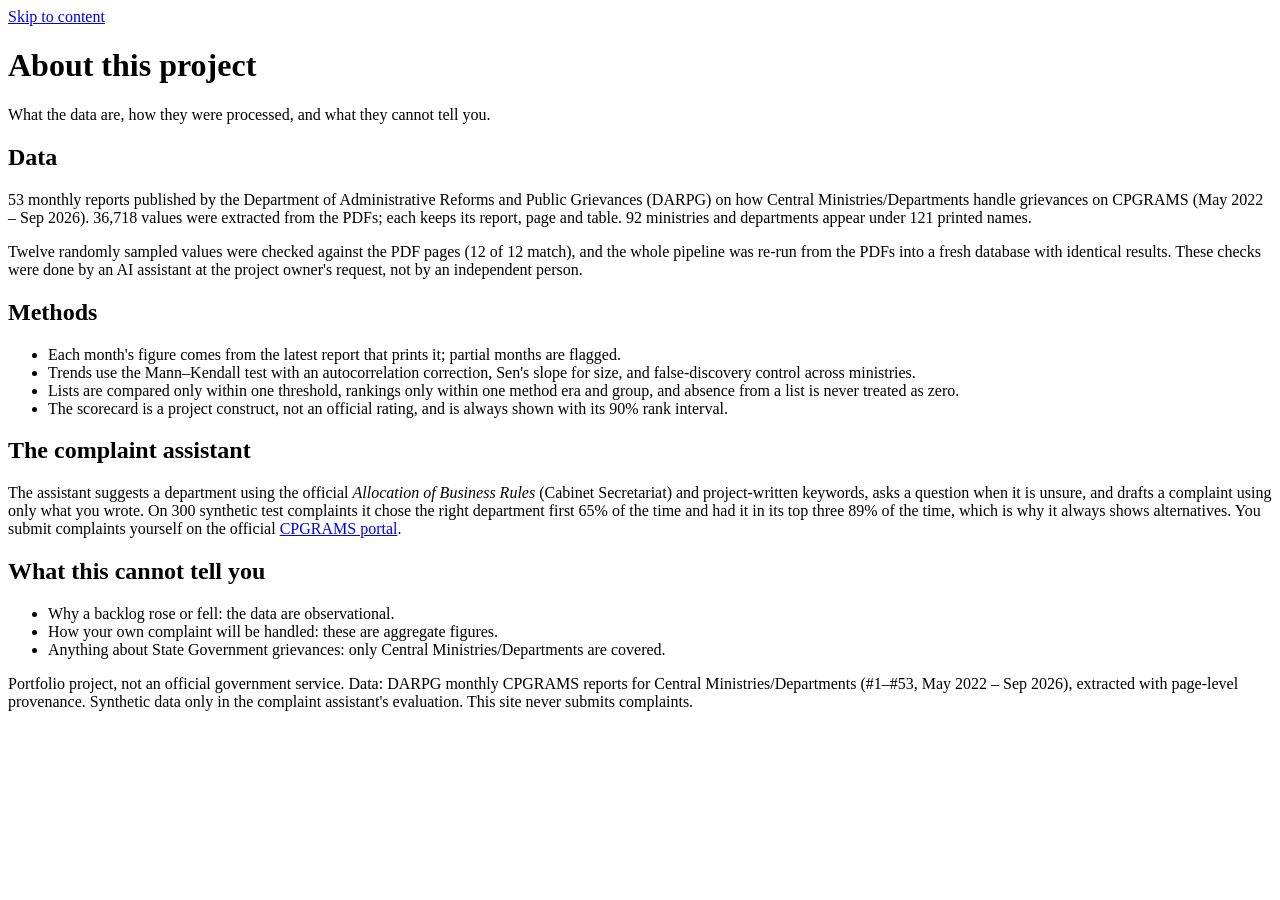
==== src/app/static/about.html @ 27fff26f "Add multi-page website: analytics pages plus the complaint assistant Overview, trends, ministries, m" ====
<!doctype html>
<html lang="en">
<head>
  <meta charset="utf-8">
  <meta name="viewport" content="width=device-width, initial-scale=1">
  <title>About · CPGRAMS Insights</title>
  <link rel="icon" href="data:,">
  <link rel="stylesheet" href="/static/styles.css">
</head>
<body data-page="about">
  <a class="skip" href="#main">Skip to content</a>
  <div id="site-nav"></div>
  <main id="main" class="wide">
    <header class="pagehead">
      <h1 id="pagetitle">About this project</h1>
      <p>What the data are, how they were processed, and what they cannot tell you.</p>
    </header>
    <section class="card">
      <h2>Data</h2>
      <p>53 monthly reports published by the Department of Administrative Reforms and Public Grievances (DARPG) on how
        Central Ministries/Departments handle grievances on CPGRAMS (May 2022 – Sep 2026). 36,718 values were extracted
        from the PDFs; each keeps its report, page and table. 92 ministries and departments appear under 121 printed names.</p>
      <p>Twelve randomly sampled values were checked against the PDF pages (12 of 12 match), and the whole pipeline was
        re-run from the PDFs into a fresh database with identical results. These checks were done by an AI assistant at
        the project owner's request, not by an independent person.</p>
    </section>
    <section class="card">
      <h2>Methods</h2>
      <ul>
        <li>Each month's figure comes from the latest report that prints it; partial months are flagged.</li>
        <li>Trends use the Mann–Kendall test with an autocorrelation correction, Sen's slope for size, and false-discovery
          control across ministries.</li>
        <li>Lists are compared only within one threshold, rankings only within one method era and group, and absence
          from a list is never treated as zero.</li>
        <li>The scorecard is a project construct, not an official rating, and is always shown with its 90% rank interval.</li>
      </ul>
    </section>
    <section class="card">
      <h2>The complaint assistant</h2>
      <p>The assistant suggests a department using the official <em>Allocation of Business Rules</em> (Cabinet Secretariat)
        and project-written keywords, asks a question when it is unsure, and drafts a complaint using only what you wrote.
        On 300 synthetic test complaints it chose the right department first 65% of the time and had it in its top three
        89% of the time, which is why it always shows alternatives. You submit complaints yourself on the official
        <a href="https://pgportal.gov.in/" target="_blank" rel="noopener">CPGRAMS portal</a>.</p>
    </section>
    <section class="card">
      <h2>What this cannot tell you</h2>
      <ul>
        <li>Why a backlog rose or fell: the data are observational.</li>
        <li>How your own complaint will be handled: these are aggregate figures.</li>
        <li>Anything about State Government grievances: only Central Ministries/Departments are covered.</li>
      </ul>
    </section>
  </main>
  <footer class="wide foot">
    <p>Portfolio project, not an official government service. Data: DARPG monthly CPGRAMS reports for Central
      Ministries/Departments (#1–#53, May 2022 – Sep 2026), extracted with page-level provenance. Synthetic data only
      in the complaint assistant's evaluation. This site never submits complaints.</p>
  </footer>
  <script src="/static/site.js"></script>
</body>
</html>
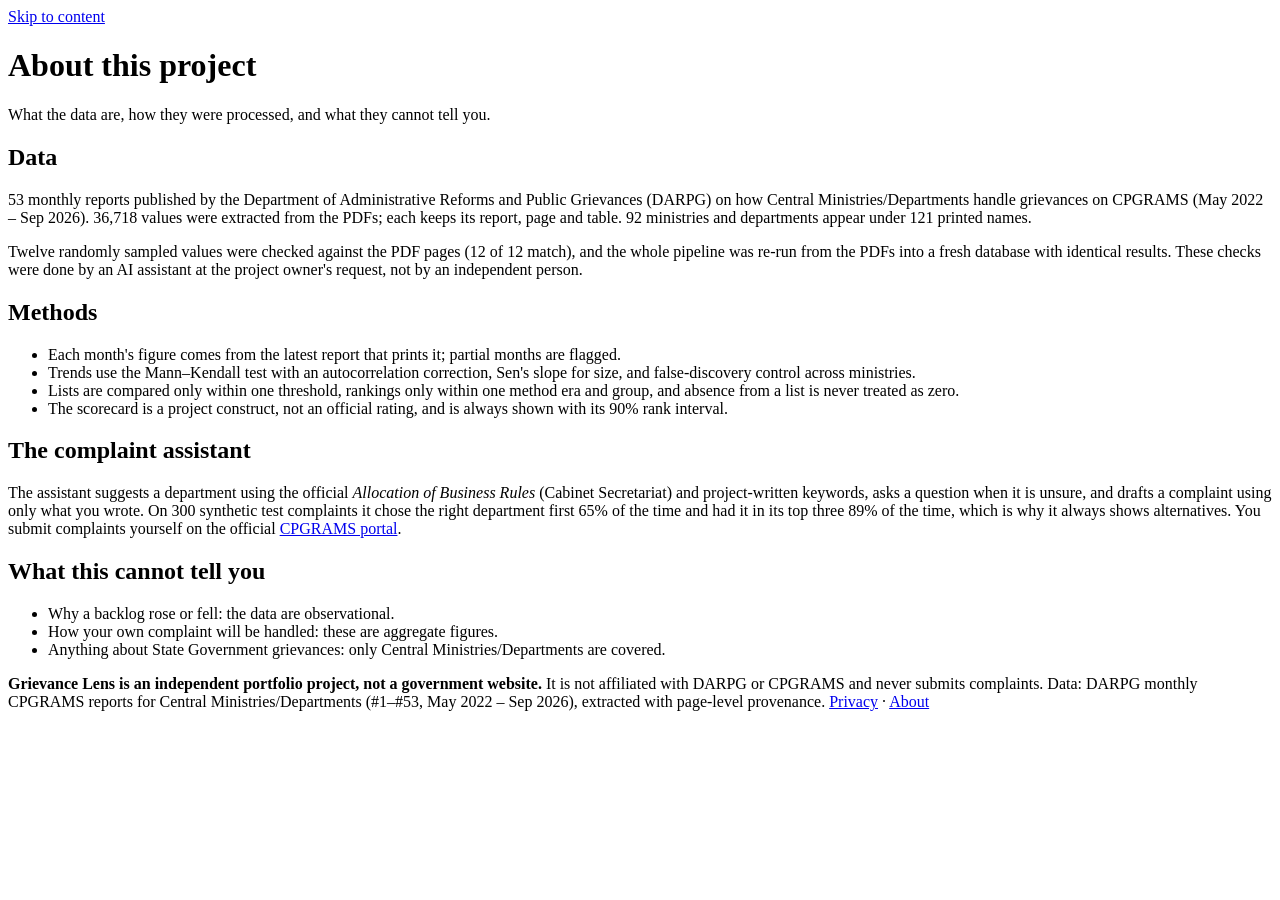
==== commit 25b4654c: "Rename to Grievance Lens (unofficial), add privacy page and Gemini provider - Public name "Grievance" ====
--- a/src/app/static/about.html
+++ b/src/app/static/about.html
@@ -3,7 +3,7 @@
 <head>
   <meta charset="utf-8">
   <meta name="viewport" content="width=device-width, initial-scale=1">
-  <title>About · CPGRAMS Insights</title>
+  <title>About · Grievance Lens</title>
   <link rel="icon" href="data:,">
   <link rel="stylesheet" href="/static/styles.css">
 </head>
@@ -53,9 +53,10 @@
     </section>
   </main>
   <footer class="wide foot">
-    <p>Portfolio project, not an official government service. Data: DARPG monthly CPGRAMS reports for Central
-      Ministries/Departments (#1–#53, May 2022 – Sep 2026), extracted with page-level provenance. Synthetic data only
-      in the complaint assistant's evaluation. This site never submits complaints.</p>
+    <p><strong>Grievance Lens is an independent portfolio project, not a government website.</strong> It is not
+      affiliated with DARPG or CPGRAMS and never submits complaints. Data: DARPG monthly CPGRAMS reports for Central
+      Ministries/Departments (#1–#53, May 2022 – Sep 2026), extracted with page-level provenance.
+      <a href="/privacy">Privacy</a> · <a href="/about">About</a></p>
   </footer>
   <script src="/static/site.js"></script>
 </body>
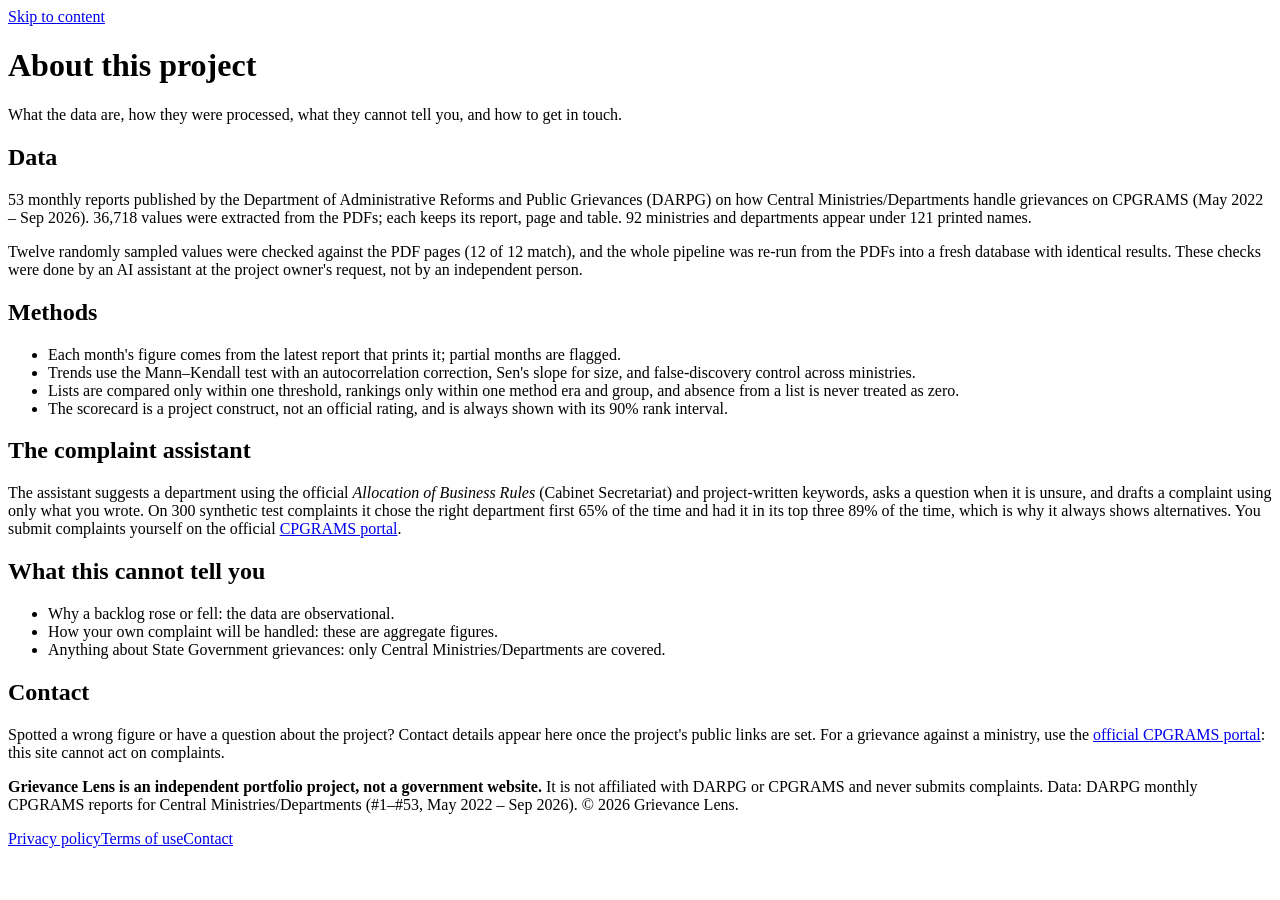
==== commit 19feb2ff: "Redesign the site in the MONOLITH style with a landing page Glass, neumorphic controls and a CSS 3D " ====
--- a/src/app/static/about.html
+++ b/src/app/static/about.html
@@ -4,6 +4,14 @@
   <meta charset="utf-8">
   <meta name="viewport" content="width=device-width, initial-scale=1">
   <title>About · Grievance Lens</title>
+  <meta name="description" content="What the data are, how they were processed, what they cannot tell you, and how to get in touch.">
+  <meta name="robots" content="index, follow">
+  <meta name="theme-color" content="#e9eaec">
+  <meta property="og:type" content="website">
+  <meta property="og:site_name" content="Grievance Lens (unofficial)">
+  <meta property="og:title" content="About · Grievance Lens">
+  <meta property="og:description" content="What the data are, how they were processed, what they cannot tell you, and how to get in touch.">
+  <meta name="twitter:card" content="summary">
   <link rel="icon" href="data:,">
   <link rel="stylesheet" href="/static/styles.css">
 </head>
@@ -13,7 +21,7 @@
   <main id="main" class="wide">
     <header class="pagehead">
       <h1 id="pagetitle">About this project</h1>
-      <p>What the data are, how they were processed, and what they cannot tell you.</p>
+      <p>What the data are, how they were processed, what they cannot tell you, and how to get in touch.</p>
     </header>
     <section class="card">
       <h2>Data</h2>
@@ -51,12 +59,21 @@
         <li>Anything about State Government grievances: only Central Ministries/Departments are covered.</li>
       </ul>
     </section>
+    <section class="card" id="contact">
+      <h2>Contact</h2>
+      <p>Spotted a wrong figure or have a question about the project? <span id="contact-line">Contact details
+        appear here once the project's public links are set.</span> For a grievance against a ministry, use the
+        <a href="https://pgportal.gov.in/" target="_blank" rel="noopener">official CPGRAMS portal</a>: this site cannot
+        act on complaints.</p>
+    </section>
   </main>
-  <footer class="wide foot">
-    <p><strong>Grievance Lens is an independent portfolio project, not a government website.</strong> It is not
-      affiliated with DARPG or CPGRAMS and never submits complaints. Data: DARPG monthly CPGRAMS reports for Central
-      Ministries/Departments (#1–#53, May 2022 – Sep 2026), extracted with page-level provenance.
-      <a href="/privacy">Privacy</a> · <a href="/about">About</a></p>
+  <footer id="site-footer" class="sitefoot">
+    <div class="legal">
+      <p><strong>Grievance Lens is an independent portfolio project, not a government website.</strong> It is not
+        affiliated with DARPG or CPGRAMS and never submits complaints. Data: DARPG monthly CPGRAMS reports for Central
+        Ministries/Departments (#1–#53, May 2022 – Sep 2026). © 2026 Grievance Lens.</p>
+      <nav aria-label="Legal"><a href="/privacy">Privacy policy</a><a href="/terms">Terms of use</a><a href="/about#contact">Contact</a></nav>
+    </div>
   </footer>
   <script src="/static/site.js"></script>
 </body>
